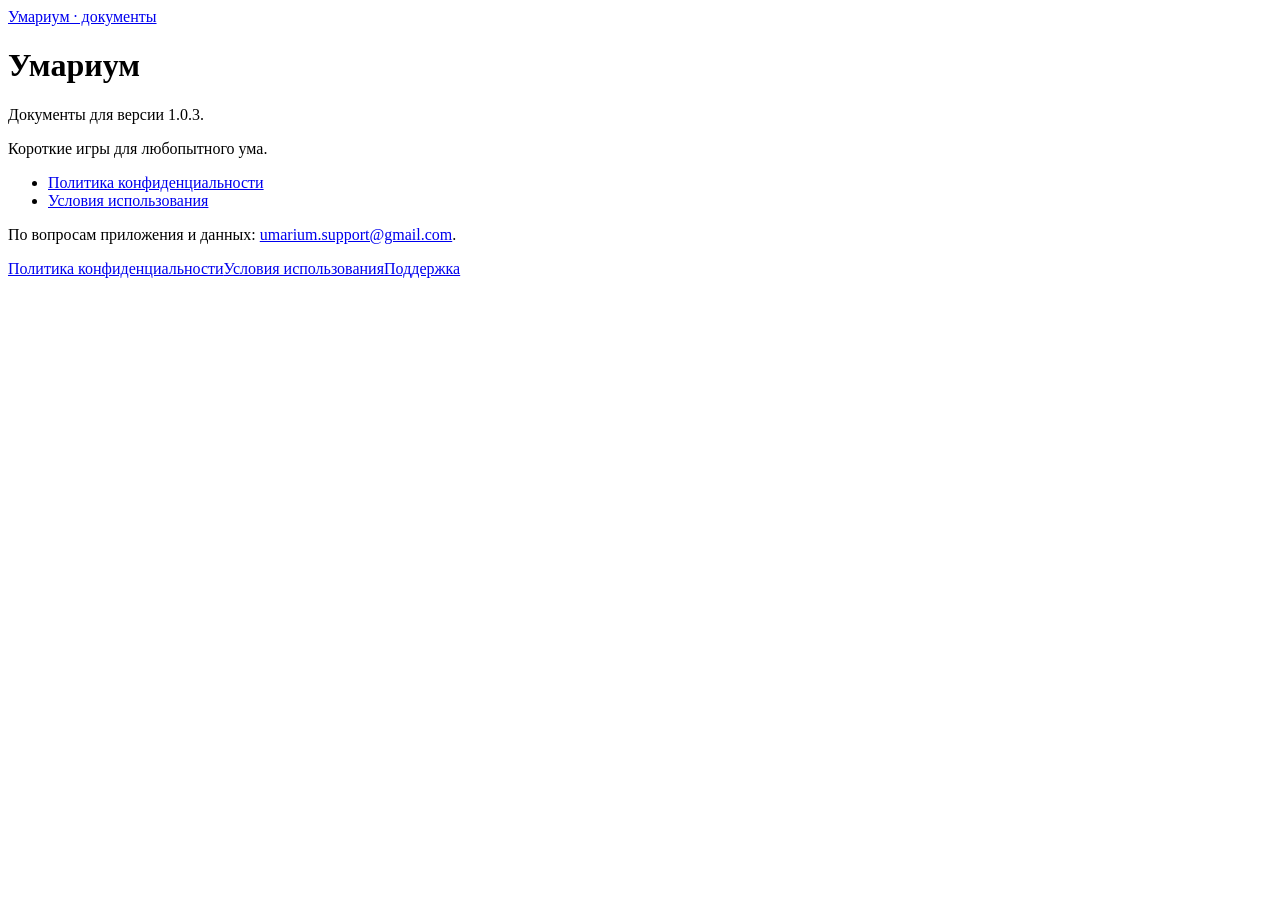
==== v1.0.3/index.html @ a0f3dee5 "Подготовить страницу документов Умариума 1.0.3" ====
<!doctype html>
<html lang="ru"><head><meta charset="utf-8"><meta name="viewport" content="width=device-width,initial-scale=1"><meta name="color-scheme" content="light"><title>Документы «Умариума»</title><link rel="stylesheet" href="style.css"><link rel="icon" href="data:,"></head><body><main><header><a href="index.html">Умариум · документы</a></header><h1>Умариум</h1><p>Документы для версии 1.0.3.</p><p>Короткие игры для любопытного ума.</p><ul><li><a href="privacy-policy.html">Политика конфиденциальности</a></li><li><a href="terms-of-use.html">Условия использования</a></li></ul><p>По вопросам приложения и данных: <a href="mailto:umarium.support@gmail.com">umarium.support@gmail.com</a>.</p><footer><nav><a href="privacy-policy.html">Политика конфиденциальности</a><a href="terms-of-use.html">Условия использования</a><a href="mailto:umarium.support@gmail.com">Поддержка</a></nav></footer></main></body></html>
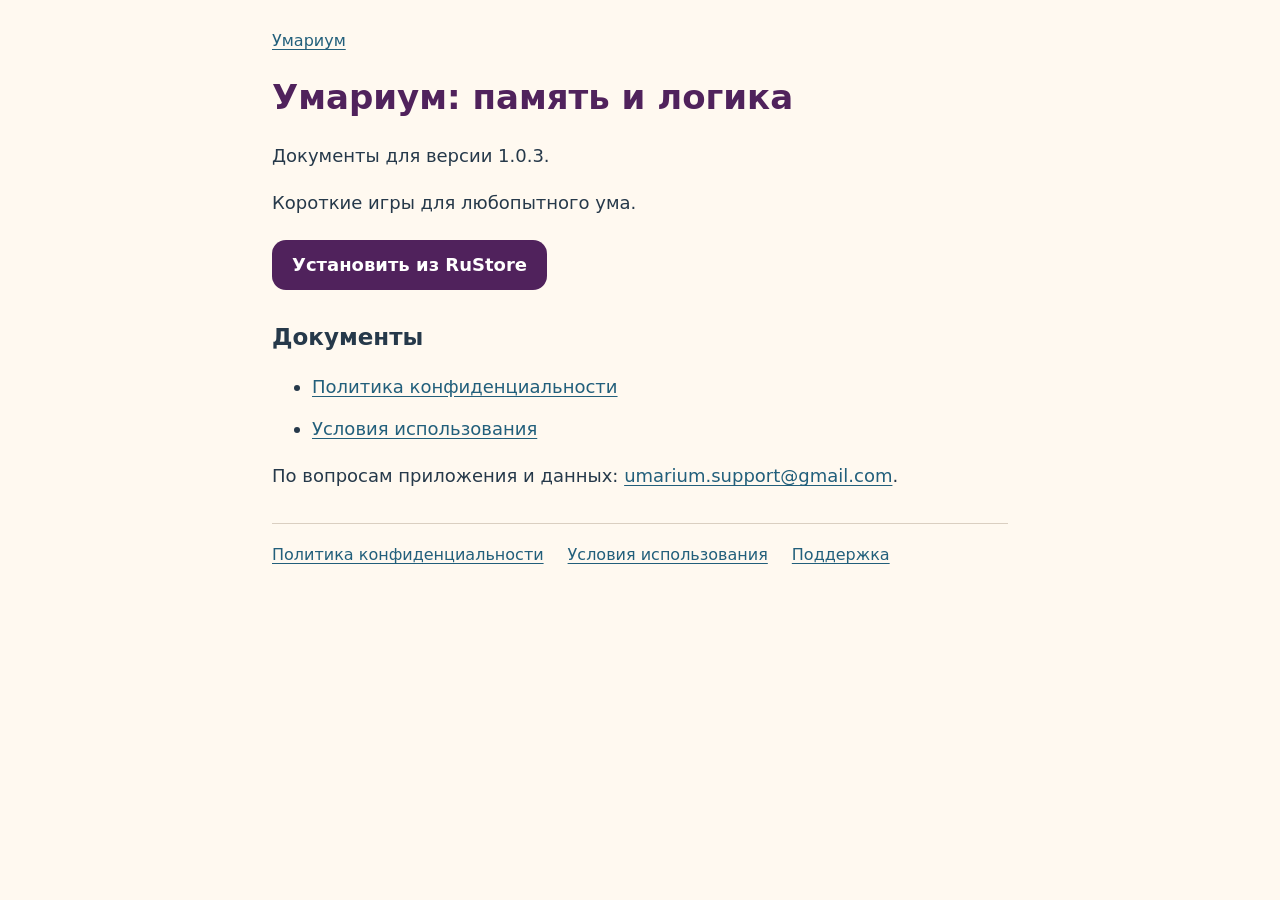
==== commit 9886000f: "Align version 1.0.3 landing with current store link" ====
--- a/v1.0.3/index.html
+++ b/v1.0.3/index.html
@@ -1,2 +1,33 @@
 <!doctype html>
-<html lang="ru"><head><meta charset="utf-8"><meta name="viewport" content="width=device-width,initial-scale=1"><meta name="color-scheme" content="light"><title>Документы «Умариума»</title><link rel="stylesheet" href="style.css"><link rel="icon" href="data:,"></head><body><main><header><a href="index.html">Умариум · документы</a></header><h1>Умариум</h1><p>Документы для версии 1.0.3.</p><p>Короткие игры для любопытного ума.</p><ul><li><a href="privacy-policy.html">Политика конфиденциальности</a></li><li><a href="terms-of-use.html">Условия использования</a></li></ul><p>По вопросам приложения и данных: <a href="mailto:umarium.support@gmail.com">umarium.support@gmail.com</a>.</p><footer><nav><a href="privacy-policy.html">Политика конфиденциальности</a><a href="terms-of-use.html">Условия использования</a><a href="mailto:umarium.support@gmail.com">Поддержка</a></nav></footer></main></body></html>
+<html lang="ru">
+<head>
+  <meta charset="utf-8">
+  <meta name="viewport" content="width=device-width,initial-scale=1">
+  <meta name="color-scheme" content="light">
+  <title>Умариум: память и логика</title>
+  <meta name="description" content="Короткие игры на память, внимание и логику. Умариум в RuStore, документы приложения и поддержка.">
+  <link rel="stylesheet" href="style.css">
+  <link rel="icon" href="data:,">
+</head>
+<body>
+<main>
+  <header><a href="index.html">Умариум</a></header>
+  <h1>Умариум: память и логика</h1><p>Документы для версии 1.0.3.</p>
+  <p>Короткие игры для любопытного ума.</p>
+  <p class="store-actions"><a class="store-button" href="https://www.rustore.ru/catalog/app/ru.braingames.memoryfive">Установить из RuStore</a></p>
+  <section aria-labelledby="documents-title">
+    <h2 id="documents-title">Документы</h2>
+    <ul>
+      <li><a href="privacy-policy.html">Политика конфиденциальности</a></li>
+      <li><a href="terms-of-use.html">Условия использования</a></li>
+    </ul>
+  </section>
+  <p>По вопросам приложения и данных: <a href="mailto:umarium.support@gmail.com">umarium.support@gmail.com</a>.</p>
+  <footer><nav aria-label="Документы и поддержка">
+    <a href="privacy-policy.html">Политика конфиденциальности</a>
+    <a href="terms-of-use.html">Условия использования</a>
+    <a href="mailto:umarium.support@gmail.com">Поддержка</a>
+  </nav></footer>
+</main>
+</body>
+</html>
--- a/v1.0.3/style.css
+++ b/v1.0.3/style.css
@@ -0,0 +1,4 @@
+*{box-sizing:border-box}body{margin:0;background:#fff9f0;color:#26394a;font:18px/1.65 system-ui,-apple-system,"Segoe UI",sans-serif}main{max-width:780px;margin:auto;padding:28px 22px 48px}h1{font-size:clamp(25px,5vw,34px);line-height:1.2;color:#50225c;overflow-wrap:anywhere}h2{font-size:23px;line-height:1.35;margin-top:32px}p{overflow-wrap:anywhere}a{color:#225f7b;text-underline-offset:3px}a:focus-visible{outline:3px solid #225f7b;outline-offset:5px}header,footer{font-size:16px}footer{border-top:1px solid #dacfc1;margin-top:32px;padding-top:18px}nav{display:flex;flex-wrap:wrap;gap:12px 24px}li{margin:12px 0}@media(prefers-reduced-motion:no-preference){html{scroll-behavior:smooth}}
+.store-actions{margin:22px 0 28px}
+.store-button{display:inline-flex;align-items:center;justify-content:center;min-height:48px;max-width:100%;padding:10px 20px;border-radius:14px;background:#50225c;color:#fff;font-weight:600;text-align:center;text-decoration:none}
+@media(hover:hover){.store-button:hover{background:#6b3179}}
